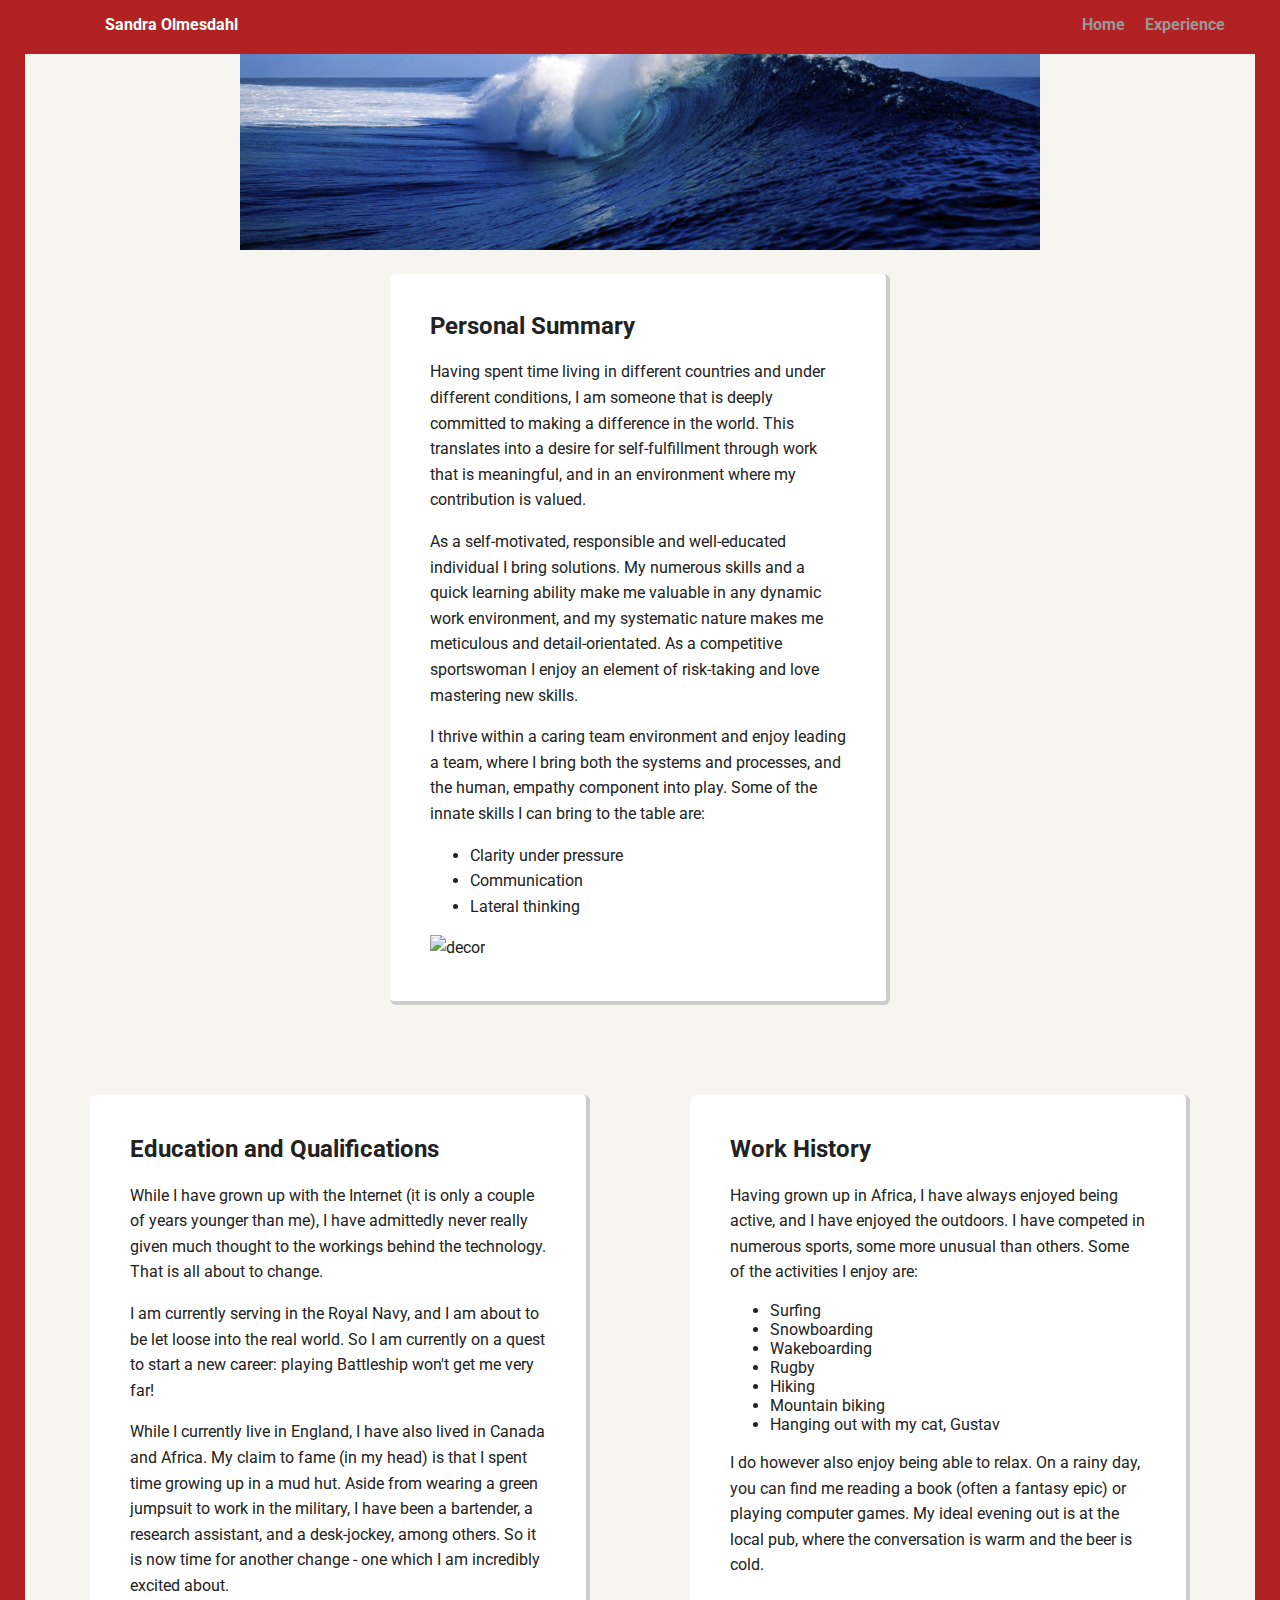
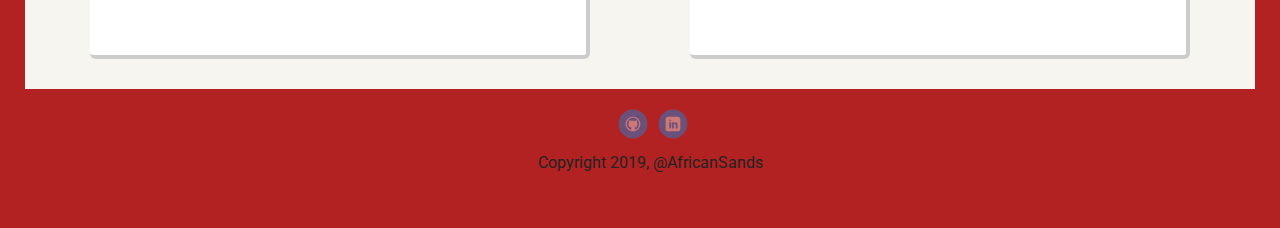
==== resume/experience.html @ 2cb778c9 "Experiences edit 1" ====
<!doctype html>
<html lang="en">
<head>
  <meta charset="utf-8">
  <title>Sandra Olmesdahl's Experience</title>
  <meta name="viewport" content="width=device-width, initial-scale=1.0">
  <link rel="stylesheet" href="../styles.css">
  <link href="https://fonts.googleapis.com/css?family=Muli%7CRoboto:400,300,500,700,900" rel="stylesheet"></head>
  <body>

    <div class="main-nav">
        <ul class="nav">
          <li class="name">Sandra Olmesdahl</li>
          <li><a href="../index.html">Home</a></li>
          <li><a href="resume/experience.html">Experience</a></li>
        </ul>
    </div>

    <div>
      <img src="../images/surf-panorama.jpg" alt="Sandra's dream location" class="page_image">
    </div>

    <div class="card_2">
      <h2>Personal Summary</h2>
      <p>Having spent time living in different countries and under different conditions, I am someone that is deeply committed to making a difference in the world. This translates into a desire for self-fulfillment through work that is meaningful, and in an environment where my contribution is valued.</p>
      <p>As a self-motivated, responsible and well-educated individual I bring solutions. My numerous skills and a quick learning ability make me valuable in any dynamic work environment, and my systematic nature makes me meticulous and detail-orientated. As a competitive sportswoman I enjoy an element of risk-taking and love mastering new skills.</p>
      <p>I thrive within a caring team environment and enjoy leading a team, where I bring both the systems and processes, and the human, empathy component into play. Some of the innate skills I can bring to the table are:</p>
      <ul>
        <li>Clarity under pressure</li>
        <li>Communication</li>
        <li>Lateral thinking</li>
      </ul>
      <img href="red_dwarf_3.gif" alt="decor">
    </div>

    <main class="flex">
      <div class="card">
        <h2>Education and Qualifications</h2>
        <p>While I have grown up with the Internet (it is only a couple of years younger than me), I have admittedly never really given much thought to the workings behind the technology. That is all about to change. </p>
        <p>I am currently serving in the Royal Navy, and I am about to be let loose into the real world. So I am currently on a quest to start a new career: playing Battleship won't get me very far!</p>
        <p>While I currently live in England, I have also lived in Canada and Africa. My claim to fame (in my head) is that I spent time growing up in a mud hut. Aside from wearing a green jumpsuit to work in the military, I have been a bartender, a research assistant, and a desk-jockey, among others. So it is now time for another change - one which I am incredibly excited about.</p>
      </div>

      <div class="card">
        <h2>Work History</h2>
        <p>Having grown up in Africa, I have always enjoyed being active, and I have enjoyed the outdoors. I have competed in numerous sports, some more unusual than others. Some of the activities I enjoy are:</p>
        <ul class="activities">
          <li>Surfing</li>
          <li>Snowboarding</li>
          <li>Wakeboarding</li>
          <li>Rugby</li>
          <li>Hiking</li>
          <li>Mountain biking</li>
          <li>Hanging out with my cat, Gustav</li>
        </ul>
        <p>I do however also enjoy being able to relax. On a rainy day, you can find me reading a book (often a fantasy epic) or playing computer games. My ideal evening out is at the local pub, where the conversation is warm and the beer is cold.</p>
      </div>

    </main>

    <footer>
      <ul>
        <li><a target="_blank" "href="https://github.com/AfricanSands" class="social github">Github</a></li>
        <li><a target="_blank" href="https://www.linkedin.com/in/sandra-olmesdahl-3199ab4b" class="social linkedin">LinkedIn</a></li>
      </ul>
      <p class="copyright">Copyright 2019, @AfricanSands</p>
    </footer>
  </body>
  </html>
---- styles.css ----
/* Global Layout Set-up */
* {
  box-sizing: border-box;
}

body {
  margin: 0;
  padding: 0;
  text-align: center;
  font-family: 'Roboto', sans-serif;
  color: #222;
  background: #f7f5f0;
  border-left: solid firebrick 25px;
  border-right: solid firebrick 25px;
}
/* Link Styles */

a {
  text-decoration: none;
  color: #999;
}
a:hover {
  color: #6633ff;
}

/* Section Styles */

.main-nav {
  width: 100%;
  background: firebrick;
  min-height: 30px;
  padding: 10px;
  position: fixed;
  text-align: center;
}
.nav {
  display: flex;
  justify-content: space-around;
  font-weight: 700;
  list-style-type: none;
  margin: 0 auto;
  padding: 0;
}

.nav .name {
    display: block;
    margin-right: auto;
    color: white;
}
.nav li {
  padding: 5px 10px 10px 10px;
}
.nav a {
  transition: all .5s;
}
.nav a:hover {
  color: white
}

header {
  text-align: center;
  background: url('images/priest-cove.jpg') no-repeat top center ;
  background-size: cover;
  overflow: hidden;
  padding-top: 60px;
}
header {
  line-height: 1.5;
}
header .profile-image {
  margin-top: 50px;
  width: 300px;
  height: 150px;
  border-radius: 20px;
  border: 3px solid firebrick;
  transition: all .5s;
}
header .profile-image:hover {
  transform: scale(1.5) rotate(360deg);
}

.page_image {
  width: cover;
  margin: auto;
  overflow: hidden;
  height: 250px;
}

.tag {
  background-color: white;
  color: black;
  padding: 10px;
  border-radius: 5px;
  display: table;
  margin: 10px auto;
}
.location {
  background-color: black;
  color: white;
}
.card {
  margin: 30px;
  padding: 20px 40px 40px;
  max-width: 500px;
  text-align: left;
  background: #fff;
  border-bottom: 4px solid #ccc;
  border-right: 4px solid #ccc;
  border-radius: 6px;
  transition: all .5s;
}
.card:hover {
  border-color: firebrick;
}

.card_2 {
  margin: 20px auto 40px;
  padding: 20px 40px 40px;
  max-width: 500px;
  text-align: left;
  background: #fff;
  border-bottom: 4px solid #ccc;
  border-right: 4px solid #ccc;
  border-radius: 6px;
  transition: all .5s;
  line-height: 1.6em;
}

.card_2:hover {
  border-color: firebrick;
}

ul.skills {
  padding: 0;
  text-align: center;
}

.skills li {
  border-radius: 6px;
  display: inline-block;
  background: yellow;
  color: firebrick;
  padding: 5px 10px;
  margin: 2px;
}

.skills li:nth-child(odd) {
  background: orange;
}

footer {
  width: cover;
  min-height: 30px;
  padding: 20px 0 40px 20px;
  background-color: firebrick;
}

footer .copyright {
  top: -8px;
  font-size: .75em;
}

footer ul {
  list-style-type: none;
  margin: 0;
  padding: 0;
}

footer ul li {
  display: inline-block;
}

a.social {
  display: inline-block;
  text-indent: -9999px;
  margin-left: 5px;
  width: 30px;
  height: 30px;
  background-size: 30px 30px;
  opacity: .4;
  transition: all .5s;
}

a.linkedin {
  background-image: url(images/linkedin.svg);
}
a.github {
  background-image: url(images/github.svg);
}
a.social:hover {
  opacity: 1;
}
.clearfix {
  clear: both;
}

/* Styles for larger screens */
@media screen and (min-width: 720px) {

  .flex {
      display: -ms-flexbox;      /* TWEENER - IE 10 */
      display: flex;
      max-width: 1200px;
      -ms-flex-pack: distribute;
      justify-content: space-around;
      margin: 0 auto;
  }

  header {
    min-height: 470px;
  }

  .nav {
    max-width: 1200px;
    padding: 0 30px;
  }


  main {
    padding-top: 20px;
  }

  main p {
    line-height: 1.6em;
  }

  footer {
    font-size: 1.3em;
    max-width: cover;
    margin: auto;
  }

}
/* Experience Page additions */
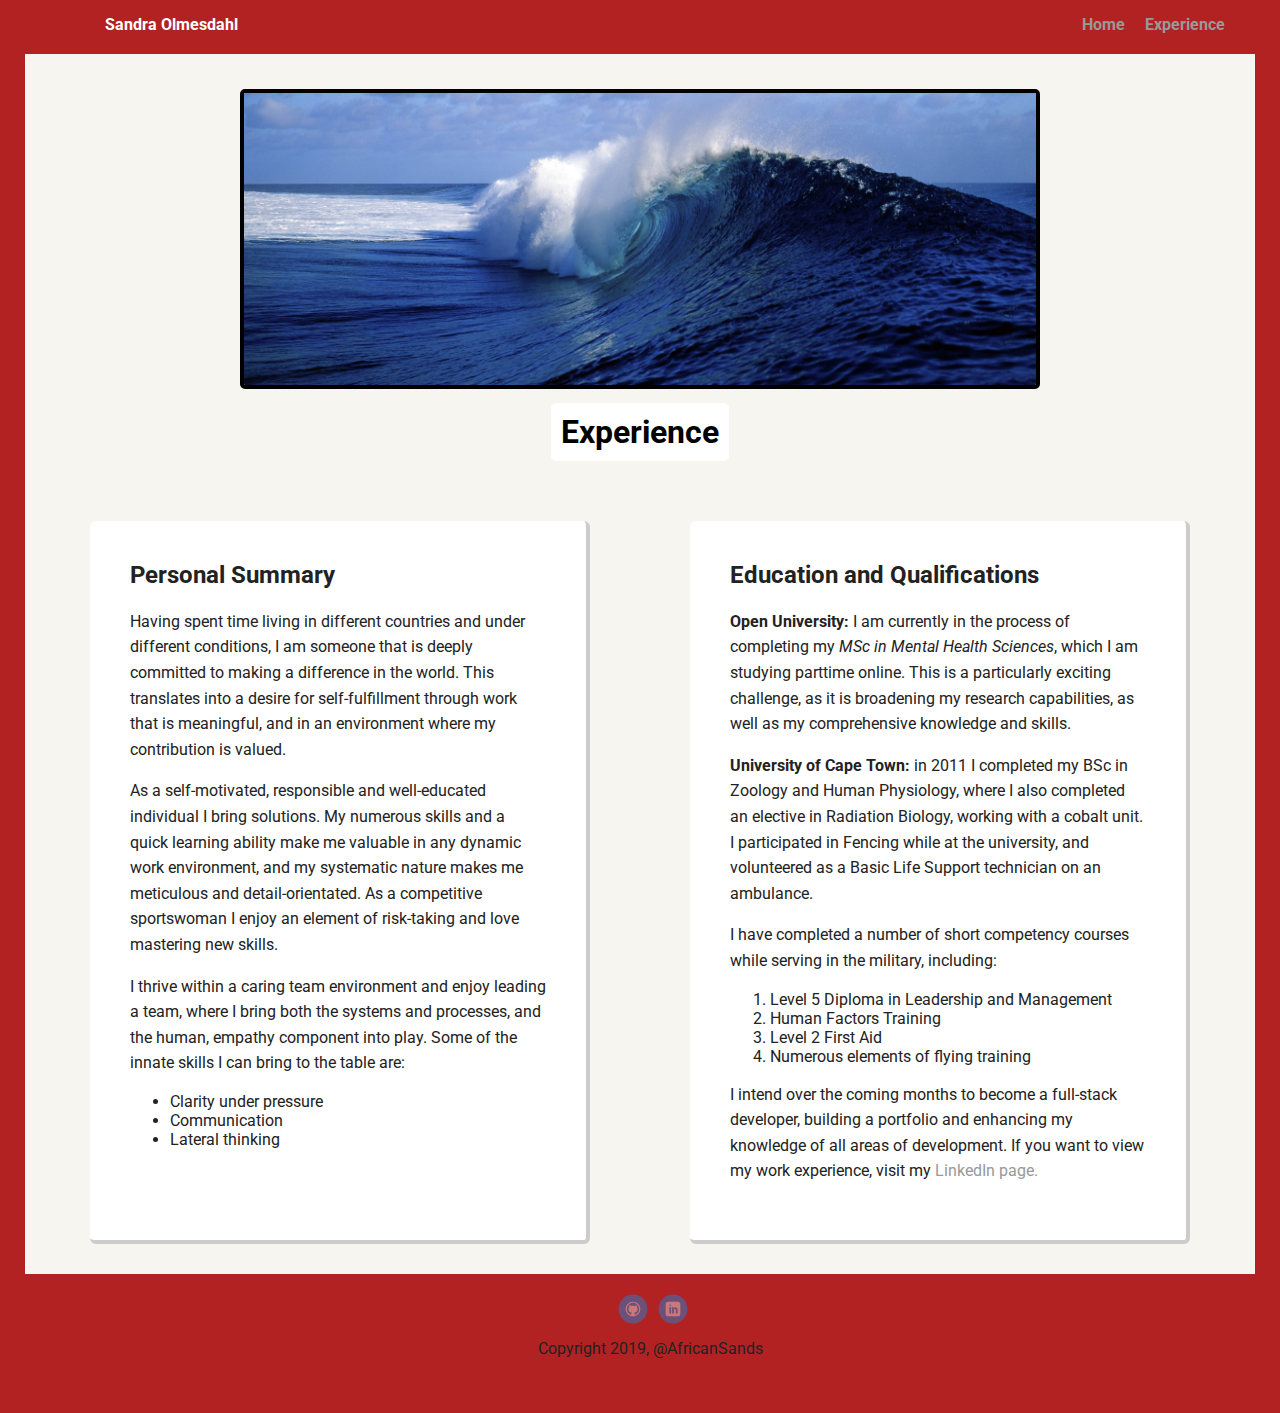
==== commit e176aa6f: "Completion of Experience page" ====
--- a/resume/experience.html
+++ b/resume/experience.html
@@ -16,44 +16,38 @@
         </ul>
     </div>
 
-    <div>
-      <img src="../images/surf-panorama.jpg" alt="Sandra's dream location" class="page_image">
-    </div>
-
-    <div class="card_2">
-      <h2>Personal Summary</h2>
-      <p>Having spent time living in different countries and under different conditions, I am someone that is deeply committed to making a difference in the world. This translates into a desire for self-fulfillment through work that is meaningful, and in an environment where my contribution is valued.</p>
-      <p>As a self-motivated, responsible and well-educated individual I bring solutions. My numerous skills and a quick learning ability make me valuable in any dynamic work environment, and my systematic nature makes me meticulous and detail-orientated. As a competitive sportswoman I enjoy an element of risk-taking and love mastering new skills.</p>
-      <p>I thrive within a caring team environment and enjoy leading a team, where I bring both the systems and processes, and the human, empathy component into play. Some of the innate skills I can bring to the table are:</p>
-      <ul>
-        <li>Clarity under pressure</li>
-        <li>Communication</li>
-        <li>Lateral thinking</li>
-      </ul>
-      <img href="red_dwarf_3.gif" alt="decor">
+    <div class="exp_title">
+      <img src="http://placeimg.com/300/450/tech" alt="looking to a future in tech" style="float: right; margin-right: 30px;">
+      <img src="http://placeimg.com/300/450/nature" alt="looking from a past in biology" style="float: left; margin-left: 30px;">
+      <img src=../images/surf-panorama.jpg alt="a wave of inspiration" class="bg-img">
+      <h1 class="tag name">Experience</h1>
     </div>
 
     <main class="flex">
       <div class="card">
-        <h2>Education and Qualifications</h2>
-        <p>While I have grown up with the Internet (it is only a couple of years younger than me), I have admittedly never really given much thought to the workings behind the technology. That is all about to change. </p>
-        <p>I am currently serving in the Royal Navy, and I am about to be let loose into the real world. So I am currently on a quest to start a new career: playing Battleship won't get me very far!</p>
-        <p>While I currently live in England, I have also lived in Canada and Africa. My claim to fame (in my head) is that I spent time growing up in a mud hut. Aside from wearing a green jumpsuit to work in the military, I have been a bartender, a research assistant, and a desk-jockey, among others. So it is now time for another change - one which I am incredibly excited about.</p>
+        <h2>Personal Summary</h2>
+        <p>Having spent time living in different countries and under different conditions, I am someone that is deeply committed to making a difference in the world. This translates into a desire for self-fulfillment through work that is meaningful, and in an environment where my contribution is valued.</p>
+        <p>As a self-motivated, responsible and well-educated individual I bring solutions. My numerous skills and a quick learning ability make me valuable in any dynamic work environment, and my systematic nature makes me meticulous and detail-orientated. As a competitive sportswoman I enjoy an element of risk-taking and love mastering new skills.</p>
+        <p>I thrive within a caring team environment and enjoy leading a team, where I bring both the systems and processes, and the human, empathy component into play. Some of the innate skills I can bring to the table are:</p>
+        <ul>
+          <li>Clarity under pressure</li>
+          <li>Communication</li>
+          <li>Lateral thinking</li>
+        </ul>
       </div>
 
       <div class="card">
-        <h2>Work History</h2>
-        <p>Having grown up in Africa, I have always enjoyed being active, and I have enjoyed the outdoors. I have competed in numerous sports, some more unusual than others. Some of the activities I enjoy are:</p>
-        <ul class="activities">
-          <li>Surfing</li>
-          <li>Snowboarding</li>
-          <li>Wakeboarding</li>
-          <li>Rugby</li>
-          <li>Hiking</li>
-          <li>Mountain biking</li>
-          <li>Hanging out with my cat, Gustav</li>
-        </ul>
-        <p>I do however also enjoy being able to relax. On a rainy day, you can find me reading a book (often a fantasy epic) or playing computer games. My ideal evening out is at the local pub, where the conversation is warm and the beer is cold.</p>
+        <h2>Education and Qualifications</h2>
+        <p><strong>Open University:</strong> I am currently in the process of completing my <em>MSc in Mental Health Sciences</em>, which I am studying parttime online. This is a particularly exciting challenge, as it is broadening my research capabilities, as well as my comprehensive knowledge and skills.</p>
+        <p><strong>University of Cape Town:</strong> in 2011 I completed my BSc in Zoology and Human Physiology, where I also completed an elective in Radiation Biology, working with a cobalt unit. I participated in Fencing while at the university, and volunteered as a Basic Life Support technician on an ambulance.</p>
+        <p>I have completed a number of short competency courses while serving in the military, including:</p>
+        <ol>
+          <li>Level 5 Diploma in Leadership and Management</li>
+          <li>Human Factors Training</li>
+          <li>Level 2 First Aid</li>
+          <li>Numerous elements of flying training</li>
+        </ol>
+        <p>I intend over the coming months to become a full-stack developer, building a portfolio and enhancing my knowledge of all areas of development. If you want to view my work experience, visit my <a target="_blank" href="https://www.linkedin.com/in/sandra-olmesdahl-3199ab4b" class="linkd">LinkedIn page.</a></p>
       </div>
 
     </main>
--- a/styles.css
+++ b/styles.css
@@ -232,3 +232,11 @@
 
 }
 /* Experience Page additions */
+.bg-img {
+  width: 800px;
+  height: 300px;
+  margin-top: 70px;
+  border: solid black 4px;
+  border-radius: 5px;
+  overflow: hidden;
+}
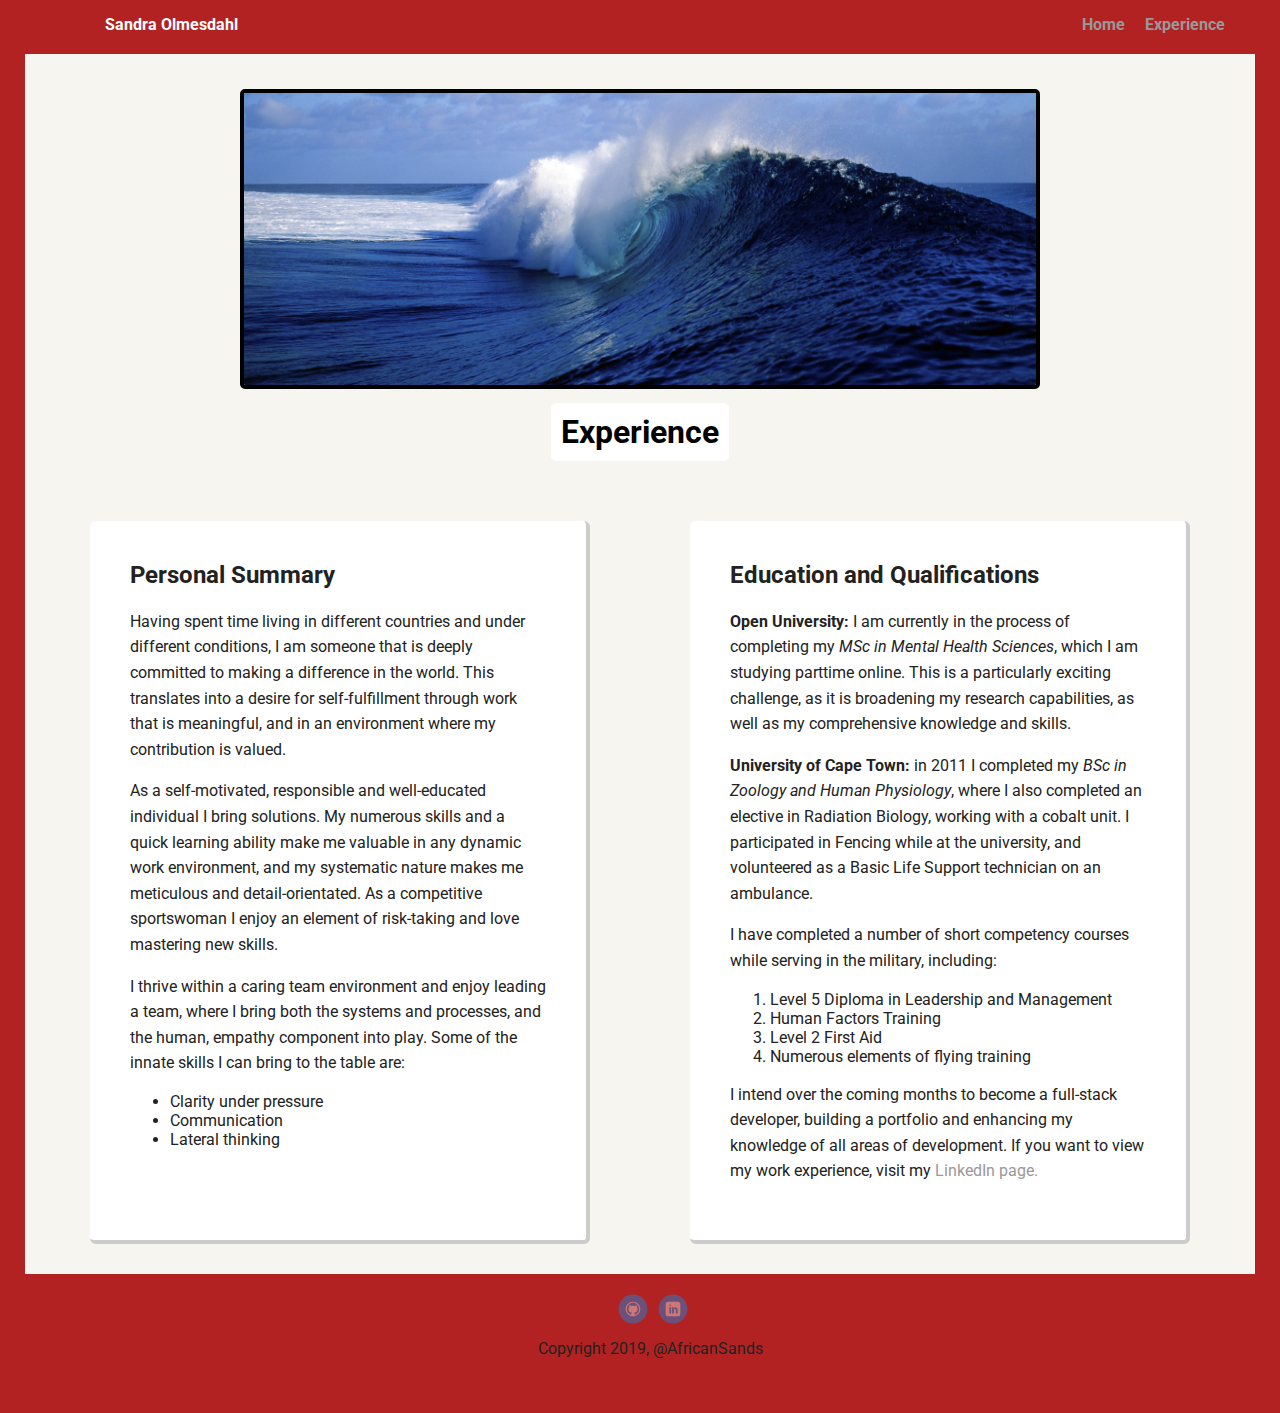
==== commit 21dd90b8: "added missing <em>" ====
--- a/resume/experience.html
+++ b/resume/experience.html
@@ -39,7 +39,7 @@
       <div class="card">
         <h2>Education and Qualifications</h2>
         <p><strong>Open University:</strong> I am currently in the process of completing my <em>MSc in Mental Health Sciences</em>, which I am studying parttime online. This is a particularly exciting challenge, as it is broadening my research capabilities, as well as my comprehensive knowledge and skills.</p>
-        <p><strong>University of Cape Town:</strong> in 2011 I completed my BSc in Zoology and Human Physiology, where I also completed an elective in Radiation Biology, working with a cobalt unit. I participated in Fencing while at the university, and volunteered as a Basic Life Support technician on an ambulance.</p>
+        <p><strong>University of Cape Town:</strong> in 2011 I completed my <em>BSc in Zoology and Human Physiology</em>, where I also completed an elective in Radiation Biology, working with a cobalt unit. I participated in Fencing while at the university, and volunteered as a Basic Life Support technician on an ambulance.</p>
         <p>I have completed a number of short competency courses while serving in the military, including:</p>
         <ol>
           <li>Level 5 Diploma in Leadership and Management</li>
@@ -54,7 +54,7 @@
 
     <footer>
       <ul>
-        <li><a target="_blank" "href="https://github.com/AfricanSands" class="social github">Github</a></li>
+        <li><a target="_blank" href="https://github.com/AfricanSands" class="social github">Github</a></li>
         <li><a target="_blank" href="https://www.linkedin.com/in/sandra-olmesdahl-3199ab4b" class="social linkedin">LinkedIn</a></li>
       </ul>
       <p class="copyright">Copyright 2019, @AfricanSands</p>
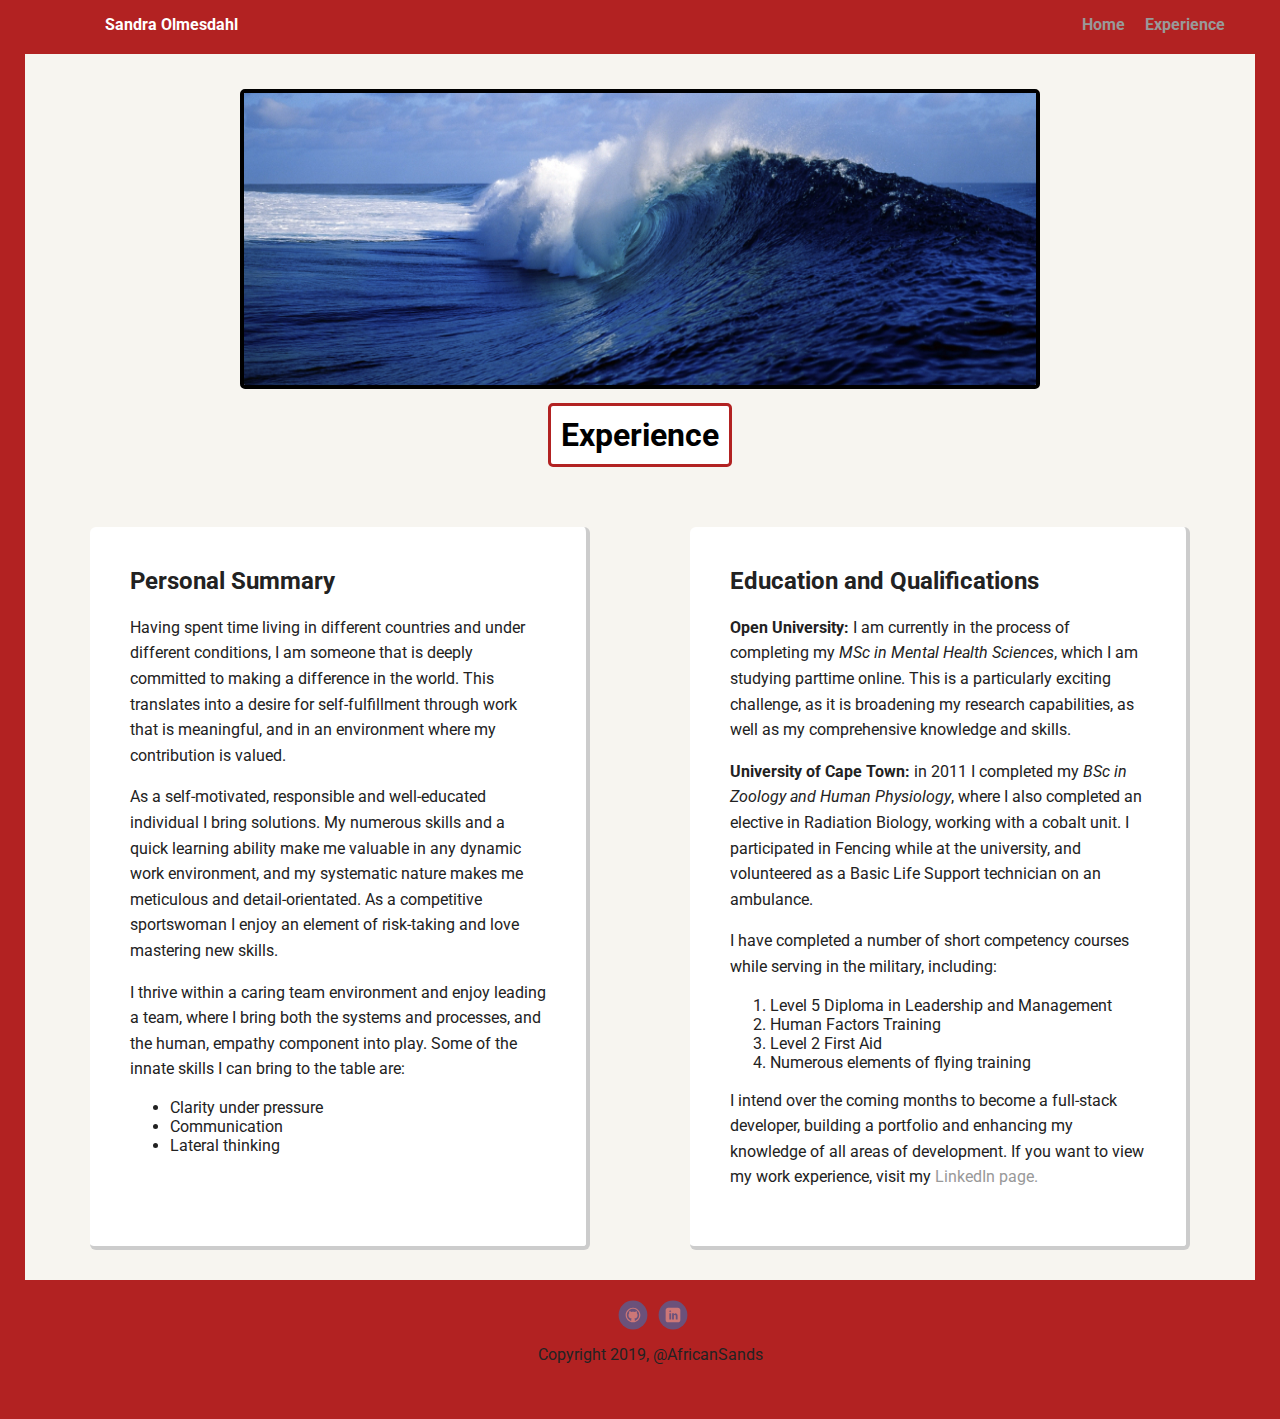
==== commit 31f20f30: "Final corrections following review" ====
--- a/resume/experience.html
+++ b/resume/experience.html
@@ -12,7 +12,7 @@
         <ul class="nav">
           <li class="name">Sandra Olmesdahl</li>
           <li><a href="../index.html">Home</a></li>
-          <li><a href="resume/experience.html">Experience</a></li>
+          <li><a href="#top">Experience</a></li>
         </ul>
     </div>
 
--- a/styles.css
+++ b/styles.css
@@ -79,17 +79,11 @@
   transform: scale(1.5) rotate(360deg);
 }
 
-.page_image {
-  width: cover;
-  margin: auto;
-  overflow: hidden;
-  height: 250px;
-}
-
 .tag {
   background-color: white;
   color: black;
   padding: 10px;
+  border: solid firebrick 3px;
   border-radius: 5px;
   display: table;
   margin: 10px auto;
@@ -149,7 +143,6 @@
 }
 
 footer {
-  width: cover;
   min-height: 30px;
   padding: 20px 0 40px 20px;
   background-color: firebrick;
@@ -226,7 +219,6 @@
 
   footer {
     font-size: 1.3em;
-    max-width: cover;
     margin: auto;
   }
 
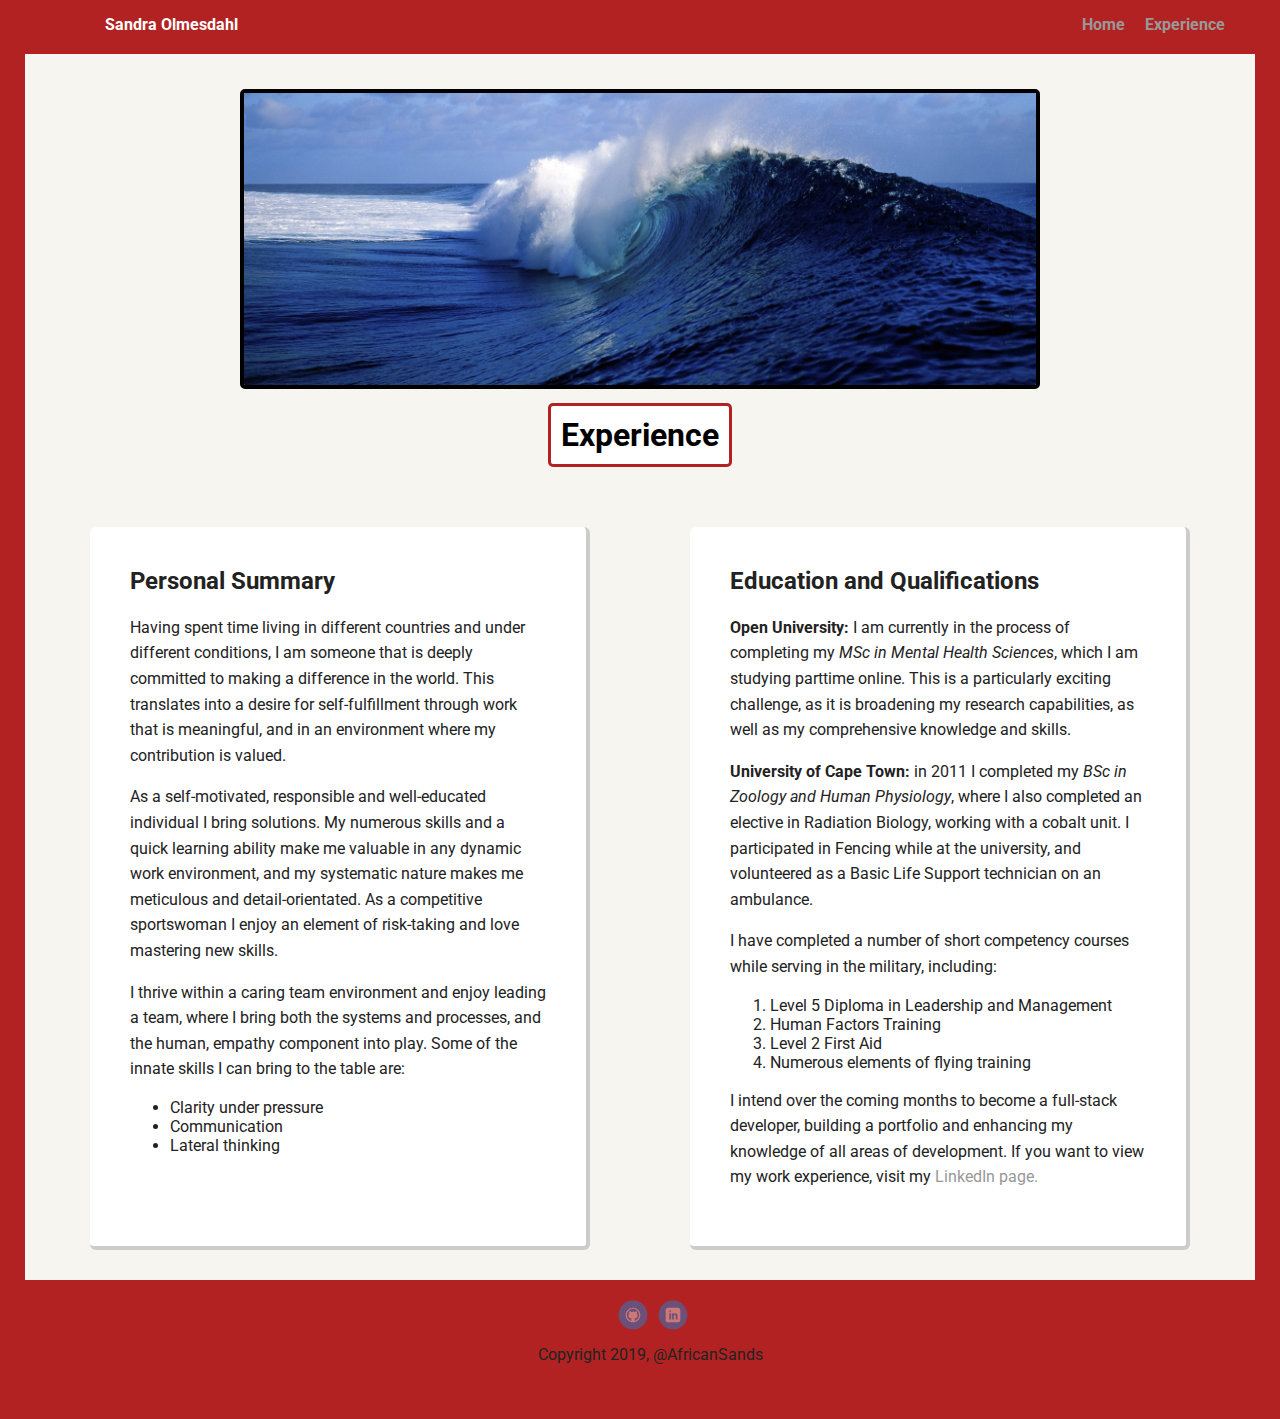
==== commit cb4facfc: "Resized images" ====
--- a/resume/experience.html
+++ b/resume/experience.html
@@ -16,7 +16,7 @@
         </ul>
     </div>
 
-    <div class="exp_title">
+    <div class=>
       <img src="http://placeimg.com/300/450/tech" alt="looking to a future in tech" style="float: right; margin-right: 30px;">
       <img src="http://placeimg.com/300/450/nature" alt="looking from a past in biology" style="float: left; margin-left: 30px;">
       <img src=../images/surf-panorama.jpg alt="a wave of inspiration" class="bg-img">
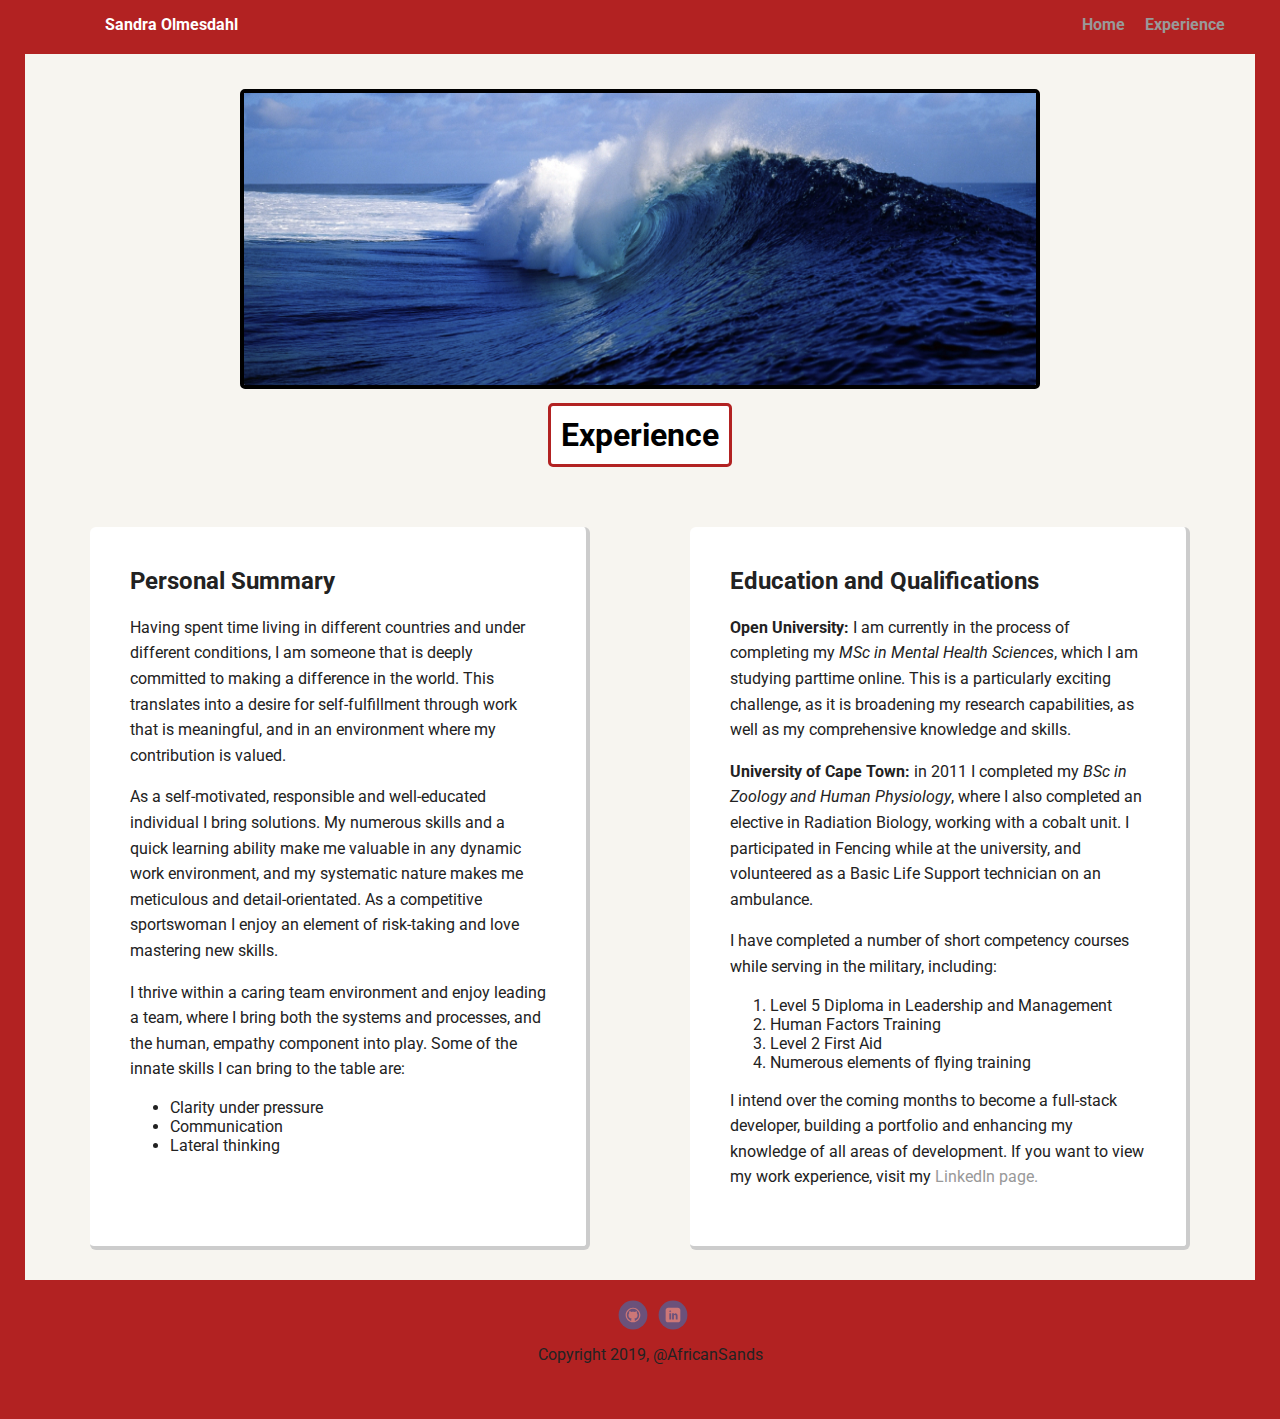
==== commit d16adc40: "Revert "Resized images"" ====
--- a/resume/experience.html
+++ b/resume/experience.html
@@ -16,7 +16,7 @@
         </ul>
     </div>
 
-    <div class=>
+    <div class="exp_title">
       <img src="http://placeimg.com/300/450/tech" alt="looking to a future in tech" style="float: right; margin-right: 30px;">
       <img src="http://placeimg.com/300/450/nature" alt="looking from a past in biology" style="float: left; margin-left: 30px;">
       <img src=../images/surf-panorama.jpg alt="a wave of inspiration" class="bg-img">
